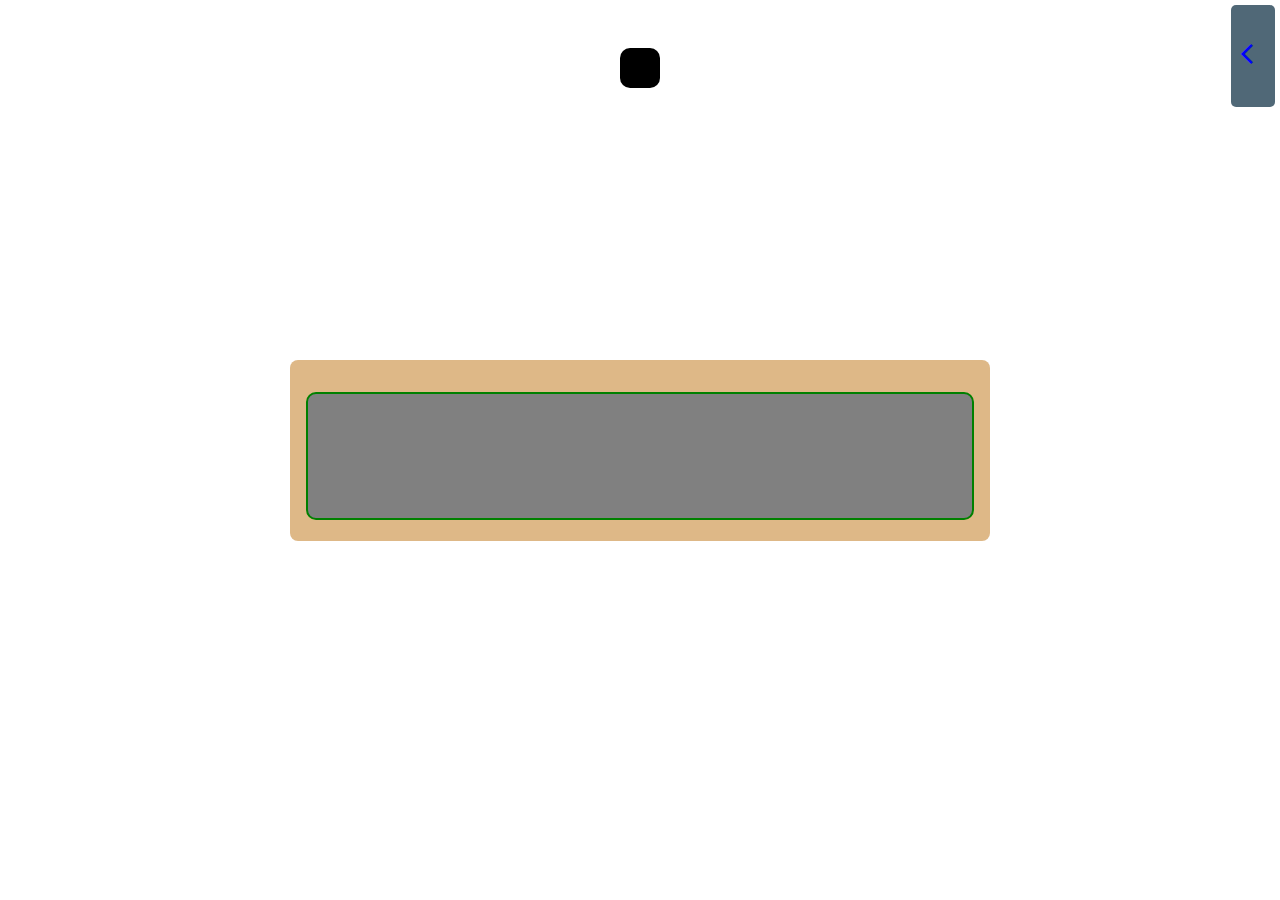
==== index.html @ 7cd8e027 "new test" ====
<!doctype html>
<html>
	<head>
		<meta charset ="UTF-8">
		<meta name="viewport" content="width=device-width, initial-scale=1.0">
		<title>Start</title>
    <link rel="stylesheet" href="https://fonts.googleapis.com/css2?family=Material+Symbols+Outlined:opsz,wght,FILL,GRAD@20..48,100..700,0..1,-50..200" />
		<link rel="Stylesheet" href="Style.css">
	</head>
	<body>
    <div class="nav-container">
      <div class="navbar">
        <h4><span class="material-symbols-outlined">arrow_back_ios</span></h4>
        <ul>
          <li><a href="#">other</a></li>
          <li><a href="#">Github</a></li>
          <li><a href="Resume.html">Know More</a></li>
        </ul>
      </div>
    </div>
    <div class="timer" id="timer">  
    </div>
    <div class="container">
      <div class="quote-display" id="quoteDisplay">
 
      </div>
      <textarea id="quoteInput" class="quote-input" autofocus></textarea>
    </div>
		<script src="main.js" type="text/javascript"></script>
	</body>
</html>
---- Style.css ----
*{
  box-sizing: border-box;
}
body{
  display: flex;
  justify-content: center;
  align-items: center;
  min-height:100vh;
  margin: 0;
}
body, .quote-input {
  font-size: 20px;
  font-family: 'Times New Roman', Times, serif;
}
.container{
  background-color: burlywood;
  padding: 1rem;
  border-radius: 0.5rem;
  width: 700px;
  max-width: 90%;
}
.nav-container{
  position: absolute;
  top: 0rem;
  right: 0rem;
  justify-content: center;
  align-items: center;
}
.nav-container h4{
  color: blue;
  text-align: center;
}
.navbar{
  background:#06283DB3;  
  border-radius: 5px;
  margin: 5px;
  padding: 10px;
}
.nav-container:hover .navbar ul{
  display: block;
}
.navbar ul{
  display: none;
  padding: 1px;
  list-style: none;
  text-decoration: none;
  border: 2px solid;
  margin: 5px;
  border-radius: 5px;
}
.navbar ul li{
  text-align: center;
  border-radius: 5px;
  border: 2px solid;
  padding: 3px;
  margin: 2px;
  width: 150px;
}
ul {
  color: black;
}
li{
  color: black;
  background: black;
}
a{
  text-transform: capitalize;
  color: white;
  text-decoration: none;
}

.timer{
  position: absolute;
  top: 3rem;
  font-size: 2rem;
  color: burlywood;
  background: black;
  padding: 20px;
  border-radius: 10px;
  font-weight: bold;
}
.quote-display{
  margin-bottom: 1rem;
  margin-left: calc(8px + 2px);
  margin-right: calc(8px + 2px);
}
.quote-input{
  background-color: gray;
  border: 2px solid black;
  border-radius: 10px;
  outline: none;
  width: 100%;
  height: 8rem;
  margin: auto;
  resize: none;
  padding: 8px;
}
.quote-input:focus{
  border-color: green;
}
.correct{
  color: green;
}
.incorrect{
  color: red;
  text-decoration: underline;
}
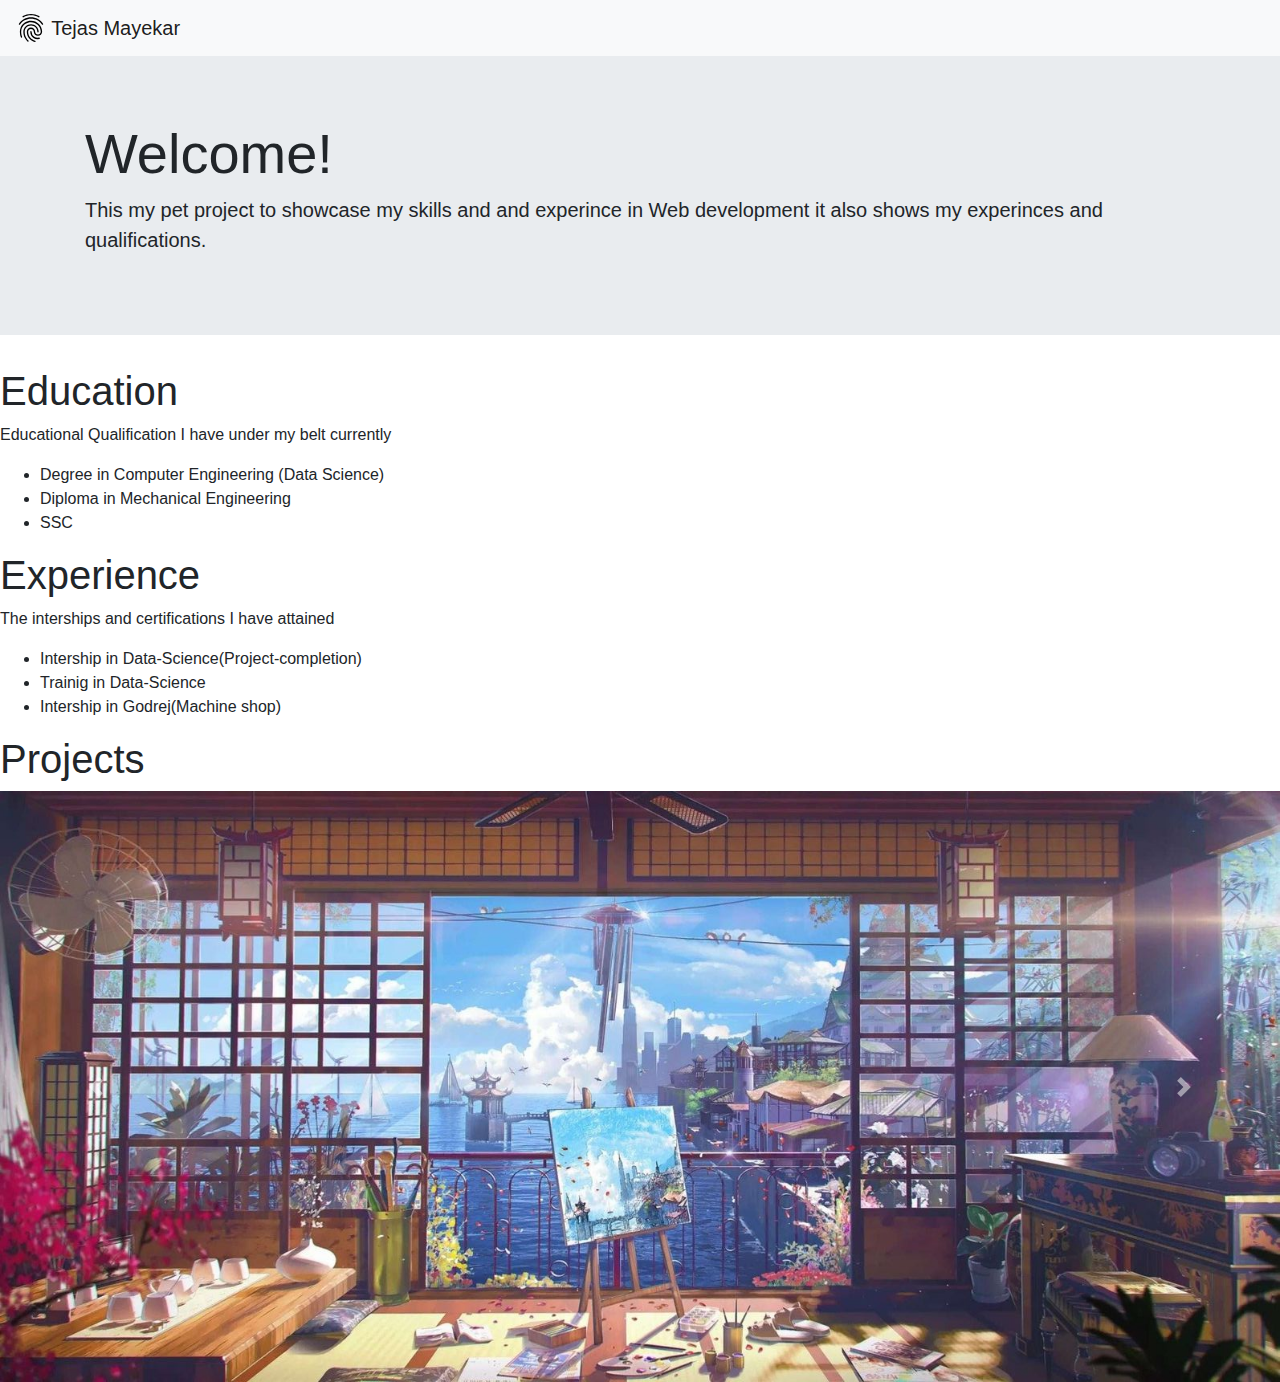
==== commit cff7cf97: "New looks`" ====
--- a/index.html
+++ b/index.html
@@ -6,26 +6,68 @@
 		<title>Start</title>
     <link rel="stylesheet" href="https://fonts.googleapis.com/css2?family=Material+Symbols+Outlined:opsz,wght,FILL,GRAD@20..48,100..700,0..1,-50..200" />
 		<link rel="Stylesheet" href="Style.css">
+    <link rel="stylesheet" href="https://cdn.jsdelivr.net/npm/bootstrap@4.0.0/dist/css/bootstrap.min.css" integrity="sha384-Gn5384xqQ1aoWXA+058RXPxPg6fy4IWvTNh0E263XmFcJlSAwiGgFAW/dAiS6JXm" crossorigin="anonymous">
 	</head>
 	<body>
-    <div class="nav-container">
-      <div class="navbar">
-        <h4><span class="material-symbols-outlined">arrow_back_ios</span></h4>
-        <ul>
-          <li><a href="#">other</a></li>
-          <li><a href="#">Github</a></li>
-          <li><a href="Resume.html">Know More</a></li>
-        </ul>
-      </div>
+  <!-- Image and text -->
+  <nav class="navbar navbar-light bg-light">
+    <a class="navbar-brand" href="Resume.html">
+      <img src="finger-print-outline.svg" width="30" height="30" class="d-inline-block align-top" alt="">
+    Tejas Mayekar
+    </a>
+  </nav>
+  <div class="jumbotron jumbotron-fluid">
+    <div class="container">
+      <h1 class="display-4">Welcome!</h1>
+      <p class="lead">This my pet project to showcase my skills and and experince in Web development it also shows my experinces and qualifications.</p>
     </div>
-    <div class="timer" id="timer">  
+  </div>
+  <div class="Edu">
+    <h1>Education</h1>
+    <p>Educational Qualification I have under my belt currently</p>
+    <ul>
+      <li>Degree in Computer Engineering (Data Science)</li>
+      <li>Diploma in Mechanical Engineering</li>
+      <li>SSC</li>
+    </ul>
+  </div>
+  <div class="Exp">
+    <h1>Experience</h1>
+    <p>The interships and certifications I have attained</p>
+    <ul>
+      <li>Intership in Data-Science(Project-completion)</li>
+      <li>Trainig in Data-Science</li>
+      <li>Intership in Godrej(Machine shop)</li>
+    </ul>
+  </div>
+  <div class="pics">
+    <h1>Projects</h1>
+    <div id="carouselExampleControls" class="carousel slide" data-ride="carousel">
+  <div class="carousel-inner">
+    <div class="carousel-item active">
+      <img class="d-block w-100" src="room.jpg" alt="First slide">
     </div>
-    <div class="container">
-      <div class="quote-display" id="quoteDisplay">
- 
-      </div>
-      <textarea id="quoteInput" class="quote-input" autofocus></textarea>
+    <div class="carousel-item">
+      <img class="d-block w-100" src="room.jpg" alt="Second slide">
     </div>
-		<script src="main.js" type="text/javascript"></script>
+    <div class="carousel-item">
+      <img class="d-block w-100" src="room.jpg" alt="Third slide">
+    </div>
+  </div>
+  <a class="carousel-control-prev" href="#carouselExampleControls" role="button" data-slide="prev">
+    <span class="carousel-control-prev-icon" aria-hidden="true"></span>
+    <span class="sr-only">Previous</span>
+  </a>
+  <a class="carousel-control-next" href="#carouselExampleControls" role="button" data-slide="next">
+    <span class="carousel-control-next-icon" aria-hidden="true"></span>
+    <span class="sr-only">Next</span>
+  </a>
+</div>
+  </div>
+
+	<script src="main.js" type="text/javascript"></script>
+  <script src="https://code.jquery.com/jquery-3.2.1.slim.min.js" integrity="sha384-KJ3o2DKtIkvYIK3UENzmM7KCkRr/rE9/Qpg6aAZGJwFDMVNA/GpGFF93hXpG5KkN" crossorigin="anonymous"></script>
+  <script src="https://cdn.jsdelivr.net/npm/popper.js@1.12.9/dist/umd/popper.min.js" integrity="sha384-ApNbgh9B+Y1QKtv3Rn7W3mgPxhU9K/ScQsAP7hUibX39j7fakFPskvXusvfa0b4Q" crossorigin="anonymous"></script>
+  <script src="https://cdn.jsdelivr.net/npm/bootstrap@4.0.0/dist/js/bootstrap.min.js" integrity="sha384-JZR6Spejh4U02d8jOt6vLEHfe/JQGiRRSQQxSfFWpi1MquVdAyjUar5+76PVCmYl" crossorigin="anonymous"></script>
 	</body>
 </html>
--- a/Style.css
+++ b/Style.css
@@ -1,107 +1,6 @@
-*{
-  box-sizing: border-box;
+.pics{
+  width:100%;
 }
-body{
-  display: flex;
-  justify-content: center;
-  align-items: center;
-  min-height:100vh;
-  margin: 0;
+.Edu{
+  height: 20%;
 }
-body, .quote-input {
-  font-size: 20px;
-  font-family: 'Times New Roman', Times, serif;
-}
-.container{
-  background-color: burlywood;
-  padding: 1rem;
-  border-radius: 0.5rem;
-  width: 700px;
-  max-width: 90%;
-}
-.nav-container{
-  position: absolute;
-  top: 0rem;
-  right: 0rem;
-  justify-content: center;
-  align-items: center;
-}
-.nav-container h4{
-  color: blue;
-  text-align: center;
-}
-.navbar{
-  background:#06283DB3;  
-  border-radius: 5px;
-  margin: 5px;
-  padding: 10px;
-}
-.nav-container:hover .navbar ul{
-  display: block;
-}
-.navbar ul{
-  display: none;
-  padding: 1px;
-  list-style: none;
-  text-decoration: none;
-  border: 2px solid;
-  margin: 5px;
-  border-radius: 5px;
-}
-.navbar ul li{
-  text-align: center;
-  border-radius: 5px;
-  border: 2px solid;
-  padding: 3px;
-  margin: 2px;
-  width: 150px;
-}
-ul {
-  color: black;
-}
-li{
-  color: black;
-  background: black;
-}
-a{
-  text-transform: capitalize;
-  color: white;
-  text-decoration: none;
-}
-
-.timer{
-  position: absolute;
-  top: 3rem;
-  font-size: 2rem;
-  color: burlywood;
-  background: black;
-  padding: 20px;
-  border-radius: 10px;
-  font-weight: bold;
-}
-.quote-display{
-  margin-bottom: 1rem;
-  margin-left: calc(8px + 2px);
-  margin-right: calc(8px + 2px);
-}
-.quote-input{
-  background-color: gray;
-  border: 2px solid black;
-  border-radius: 10px;
-  outline: none;
-  width: 100%;
-  height: 8rem;
-  margin: auto;
-  resize: none;
-  padding: 8px;
-}
-.quote-input:focus{
-  border-color: green;
-}
-.correct{
-  color: green;
-}
-.incorrect{
-  color: red;
-  text-decoration: underline;
-}
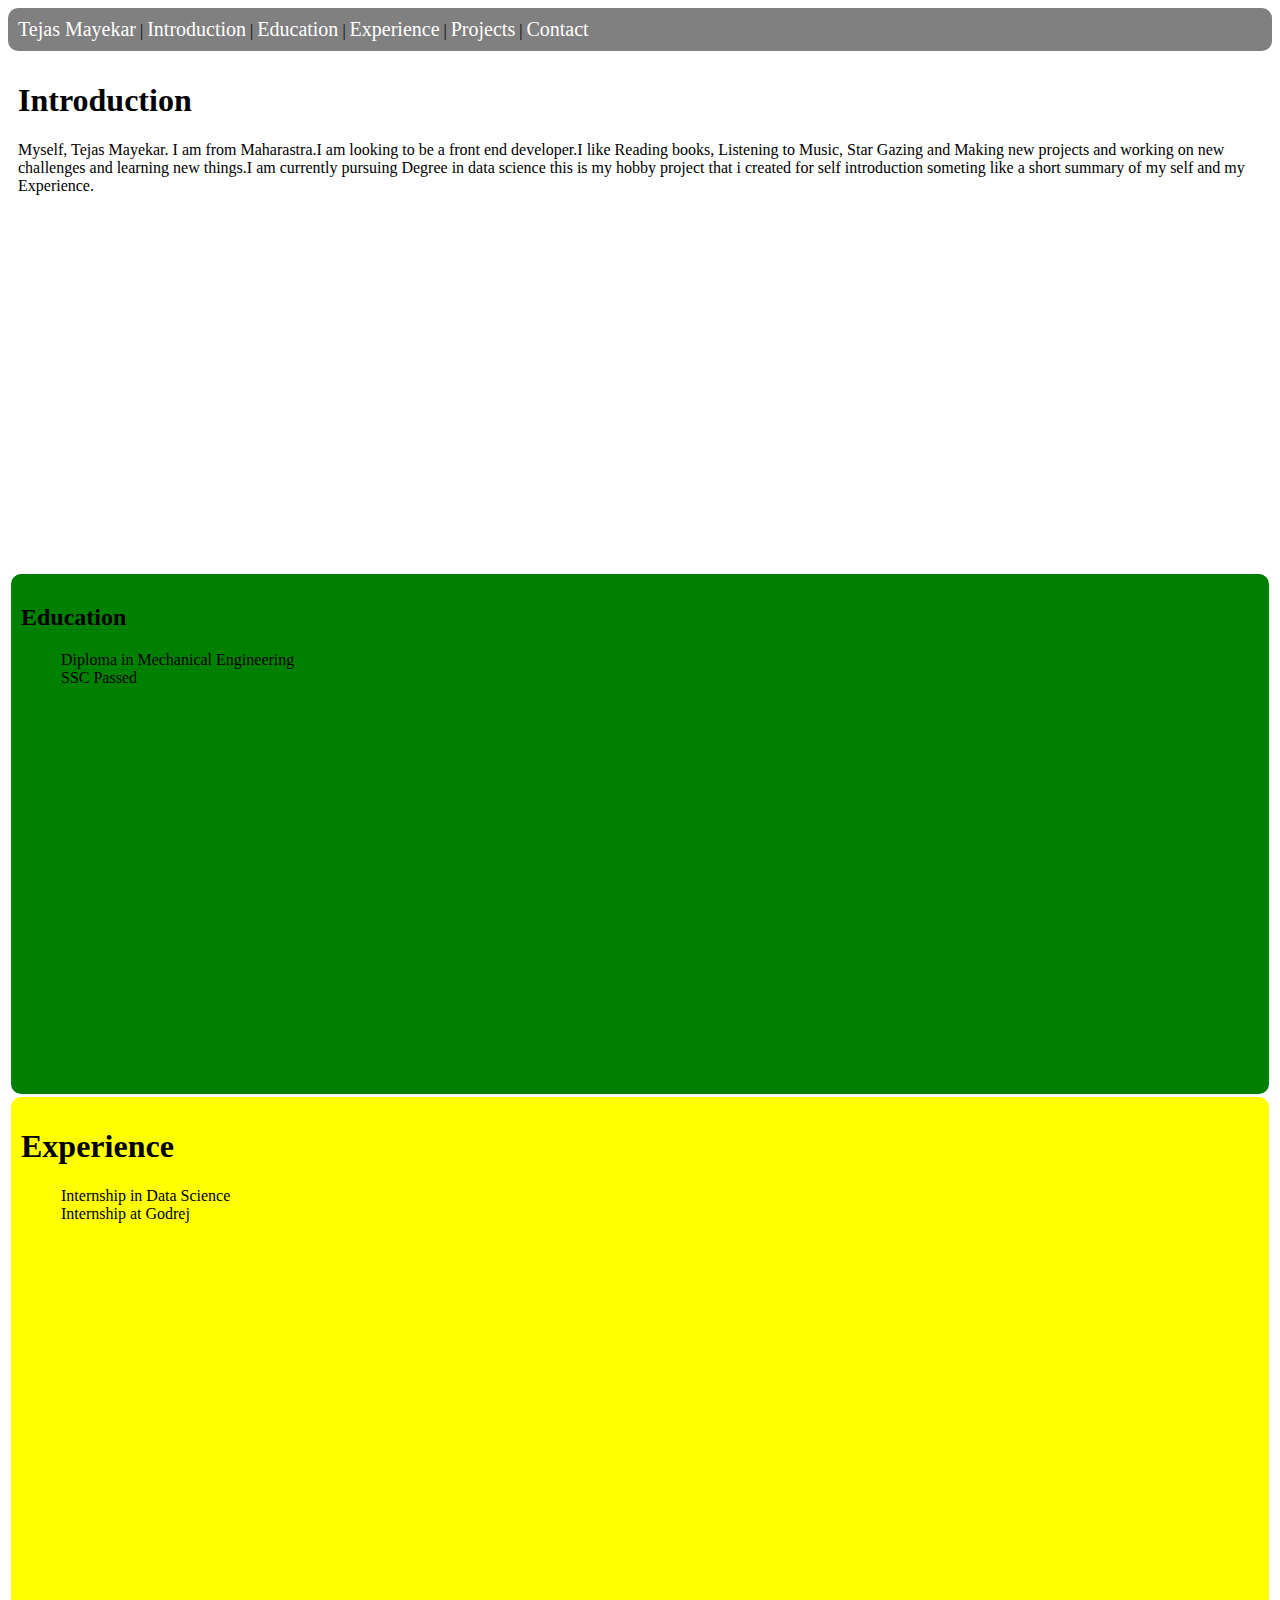
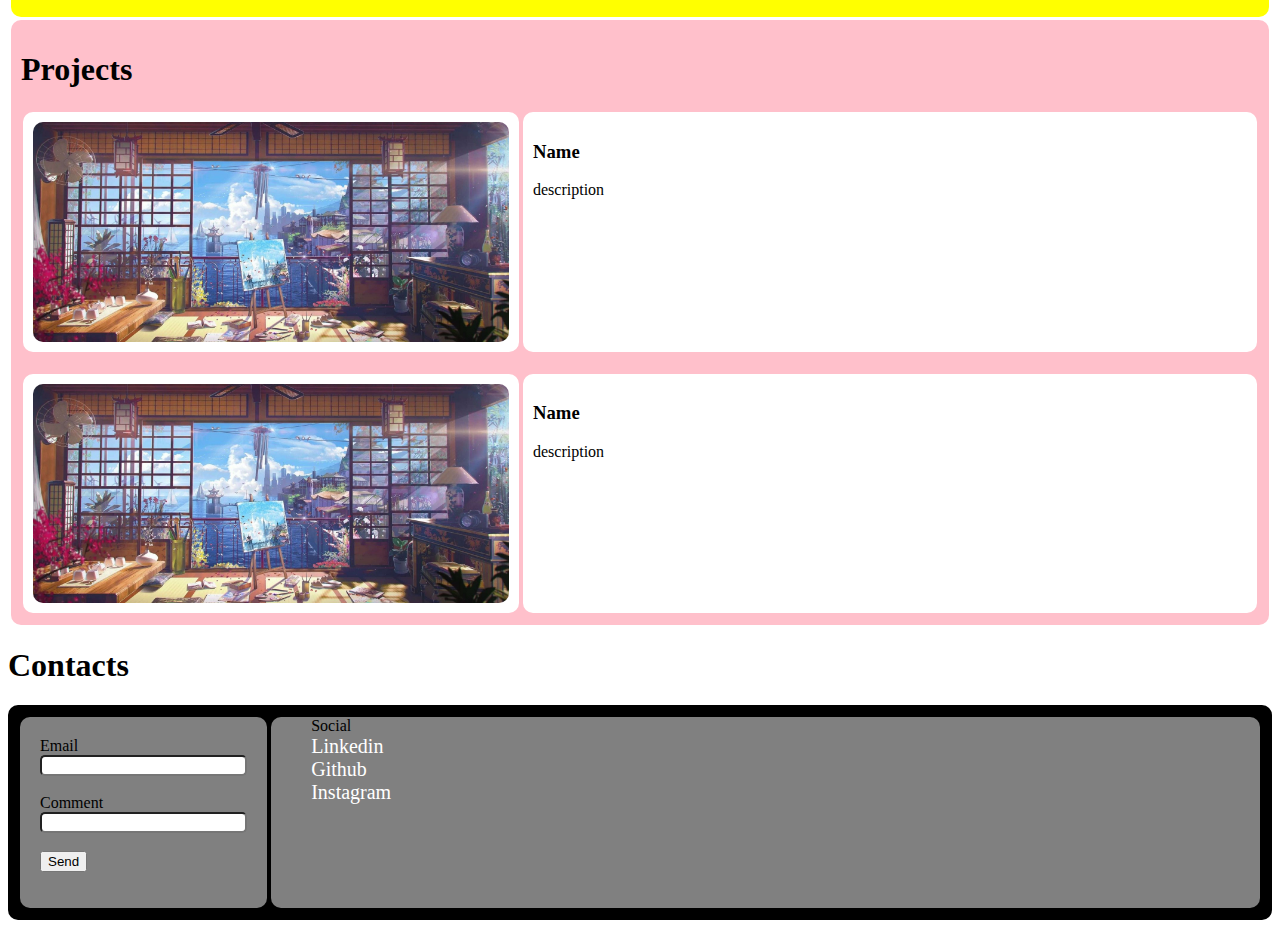
==== commit 9400bf58: "New elements and some adjustments" ====
--- a/index.html
+++ b/index.html
@@ -1,73 +1,86 @@
-<!doctype html>
-<html>
-	<head>
-		<meta charset ="UTF-8">
-		<meta name="viewport" content="width=device-width, initial-scale=1.0">
-		<title>Start</title>
-    <link rel="stylesheet" href="https://fonts.googleapis.com/css2?family=Material+Symbols+Outlined:opsz,wght,FILL,GRAD@20..48,100..700,0..1,-50..200" />
-		<link rel="Stylesheet" href="Style.css">
-    <link rel="stylesheet" href="https://cdn.jsdelivr.net/npm/bootstrap@4.0.0/dist/css/bootstrap.min.css" integrity="sha384-Gn5384xqQ1aoWXA+058RXPxPg6fy4IWvTNh0E263XmFcJlSAwiGgFAW/dAiS6JXm" crossorigin="anonymous">
-	</head>
-	<body>
-  <!-- Image and text -->
-  <nav class="navbar navbar-light bg-light">
-    <a class="navbar-brand" href="Resume.html">
-      <img src="finger-print-outline.svg" width="30" height="30" class="d-inline-block align-top" alt="">
-    Tejas Mayekar
-    </a>
-  </nav>
-  <div class="jumbotron jumbotron-fluid">
-    <div class="container">
-      <h1 class="display-4">Welcome!</h1>
-      <p class="lead">This my pet project to showcase my skills and and experince in Web development it also shows my experinces and qualifications.</p>
-    </div>
-  </div>
-  <div class="Edu">
-    <h1>Education</h1>
-    <p>Educational Qualification I have under my belt currently</p>
-    <ul>
-      <li>Degree in Computer Engineering (Data Science)</li>
-      <li>Diploma in Mechanical Engineering</li>
-      <li>SSC</li>
-    </ul>
-  </div>
-  <div class="Exp">
-    <h1>Experience</h1>
-    <p>The interships and certifications I have attained</p>
-    <ul>
-      <li>Intership in Data-Science(Project-completion)</li>
-      <li>Trainig in Data-Science</li>
-      <li>Intership in Godrej(Machine shop)</li>
-    </ul>
-  </div>
-  <div class="pics">
-    <h1>Projects</h1>
-    <div id="carouselExampleControls" class="carousel slide" data-ride="carousel">
-  <div class="carousel-inner">
-    <div class="carousel-item active">
-      <img class="d-block w-100" src="room.jpg" alt="First slide">
-    </div>
-    <div class="carousel-item">
-      <img class="d-block w-100" src="room.jpg" alt="Second slide">
-    </div>
-    <div class="carousel-item">
-      <img class="d-block w-100" src="room.jpg" alt="Third slide">
-    </div>
-  </div>
-  <a class="carousel-control-prev" href="#carouselExampleControls" role="button" data-slide="prev">
-    <span class="carousel-control-prev-icon" aria-hidden="true"></span>
-    <span class="sr-only">Previous</span>
-  </a>
-  <a class="carousel-control-next" href="#carouselExampleControls" role="button" data-slide="next">
-    <span class="carousel-control-next-icon" aria-hidden="true"></span>
-    <span class="sr-only">Next</span>
-  </a>
-</div>
-  </div>
-
-	<script src="main.js" type="text/javascript"></script>
-  <script src="https://code.jquery.com/jquery-3.2.1.slim.min.js" integrity="sha384-KJ3o2DKtIkvYIK3UENzmM7KCkRr/rE9/Qpg6aAZGJwFDMVNA/GpGFF93hXpG5KkN" crossorigin="anonymous"></script>
-  <script src="https://cdn.jsdelivr.net/npm/popper.js@1.12.9/dist/umd/popper.min.js" integrity="sha384-ApNbgh9B+Y1QKtv3Rn7W3mgPxhU9K/ScQsAP7hUibX39j7fakFPskvXusvfa0b4Q" crossorigin="anonymous"></script>
-  <script src="https://cdn.jsdelivr.net/npm/bootstrap@4.0.0/dist/js/bootstrap.min.js" integrity="sha384-JZR6Spejh4U02d8jOt6vLEHfe/JQGiRRSQQxSfFWpi1MquVdAyjUar5+76PVCmYl" crossorigin="anonymous"></script>
-	</body>
-</html>
+<html>
+<title>Start</title>
+<head>
+  <link rel="stylesheet" type="text/css" href="Style.css" />
+</head>
+<body>
+  <nav>
+    <a href="Extras/Resume/Resume.html">Tejas Mayekar</a> |
+    <a href="#introduction">Introduction</a> |
+    <a href="#education">Education</a> |
+    <a href="#experience">Experience</a> |
+    <a href="#project">Projects</a> |
+    <a href="#contact">Contact</a>
+  </nav>
+  <div class="Intro" id="introduction">
+    <section>
+      <h1>Introduction</h1>
+      <p>Myself, Tejas Mayekar. I am from Maharastra.I am looking to be a front end developer.I like Reading books, Listening to Music, Star Gazing and Making new projects and working on new challenges and learning new things.I am currently pursuing Degree in data science this is my hobby project that i created for self introduction someting like a short summary of my self and my Experience.</p>
+    </section>
+  </div>
+  <div class="Edu" id="education">
+  <section>
+    <h2>Education</h2>
+    <ul>
+      <li>Diploma in Mechanical Engineering</li>
+      <li>SSC Passed</li>
+    </ul>
+  </section>
+  </div>
+  <div class="Exp" id="experience">
+  <section>
+    <h1>Experience</h1>
+    <ul>
+      <li>Internship in Data Science</li>
+      <li>Internship at Godrej</li>
+    </ul>
+  </section>
+  </div>
+  <div class="Pro" id="project">
+  <section>
+    <h1>Projects</h1>
+    <div class="project">
+      <div class="project_left">
+        <img src="room.jpg" alt="noimg">
+      </div>
+      <div class="project_right">
+        <h3>Name</h3>
+        <p>description</p>
+      </div>
+    </div><br>
+    <div class="project">
+      <div class="project_left">
+        <img src="room.jpg" alt="noimg">
+      </div>
+      <div class="project_right">
+        <h3>Name</h3>
+        <p>description</p>
+      </div>
+    </div>
+  </section>
+  </div>
+</body>
+<footer id="contact">
+  <h1>Contacts</h1>
+  <div class="foot">
+    <div class="foot_left">
+      <div class="foot_left_content">
+      <form>
+        <label for="">Email</label><br>
+        <input type="text" name="" value=""><br><br>
+        <label for="">Comment</label><br>
+        <input type="text"><br><br>
+        <button type="submit">Send</button>
+      </form>
+      </div>
+    </div>
+    <div class="foot_right">
+      <ul>Social
+        <li><a href="#">Linkedin</a></li>
+        <li><a href="#">Github</a></li>
+        <li><a href="#">Instagram</a></li>
+      </ul>
+    </div>
+  </div>
+</footer>
+</html>
--- a/Style.css
+++ b/Style.css
@@ -1,6 +1,89 @@
-.pics{
-  width:100%;
+nav{
+  display:block;
+  background:grey;
+  padding:10px;
+  border-radius:10px;
+}
+a{
+  text-decoration:none;
+  color:white;
+  font-size:20px;
+}
+li{
+  list-style-type: none;
+}
+ul{
+  position: relative;
+  margin: auto;
+}
+.foot{
+  background:black;
+  padding:10px;
+  display:flex;
+  flex-direction:rows;
+  border-radius:10px;
+}
+.foot_left{
+  background:grey;
+  width:20%;
+  border-radius:10px;
+  margin:2px;
+}
+.foot_right{
+  background:grey;
+  width:80%;
+  border-radius:10px;
+  margin:2px;
+}
+.foot_left_content{
+  padding:20px;
+  position:relative;
+  margin:auto;
+}
+section{
+  padding:10px;
+  min-height: 500px;
 }
 .Edu{
-  height: 20%;
+  background:green;
+  margin:3px;
+  border-radius:10px;
 }
+.Exp{
+  background:yellow;
+  margin:3px;
+  border-radius:10px;
+}
+.Pro{
+  background:pink;
+  margin:3px;
+  border-radius:10px;
+}
+input{
+  width:100%;
+  border-radius:5px;
+}
+.project{
+  display:flex;
+  flex-direction:rows;
+}
+.project_left{
+  background:white;
+  width:40%;
+  padding: 10px;
+  object-fit:cover;
+  margin: 2px;
+  border-radius:10px;
+}
+.project_right{
+  background:white;
+  width:60%;
+  padding:10px;
+  margin: 2px;
+  border-radius:10px;
+}
+img{
+  width: 100%;
+  border-radius:10px;
+}
+
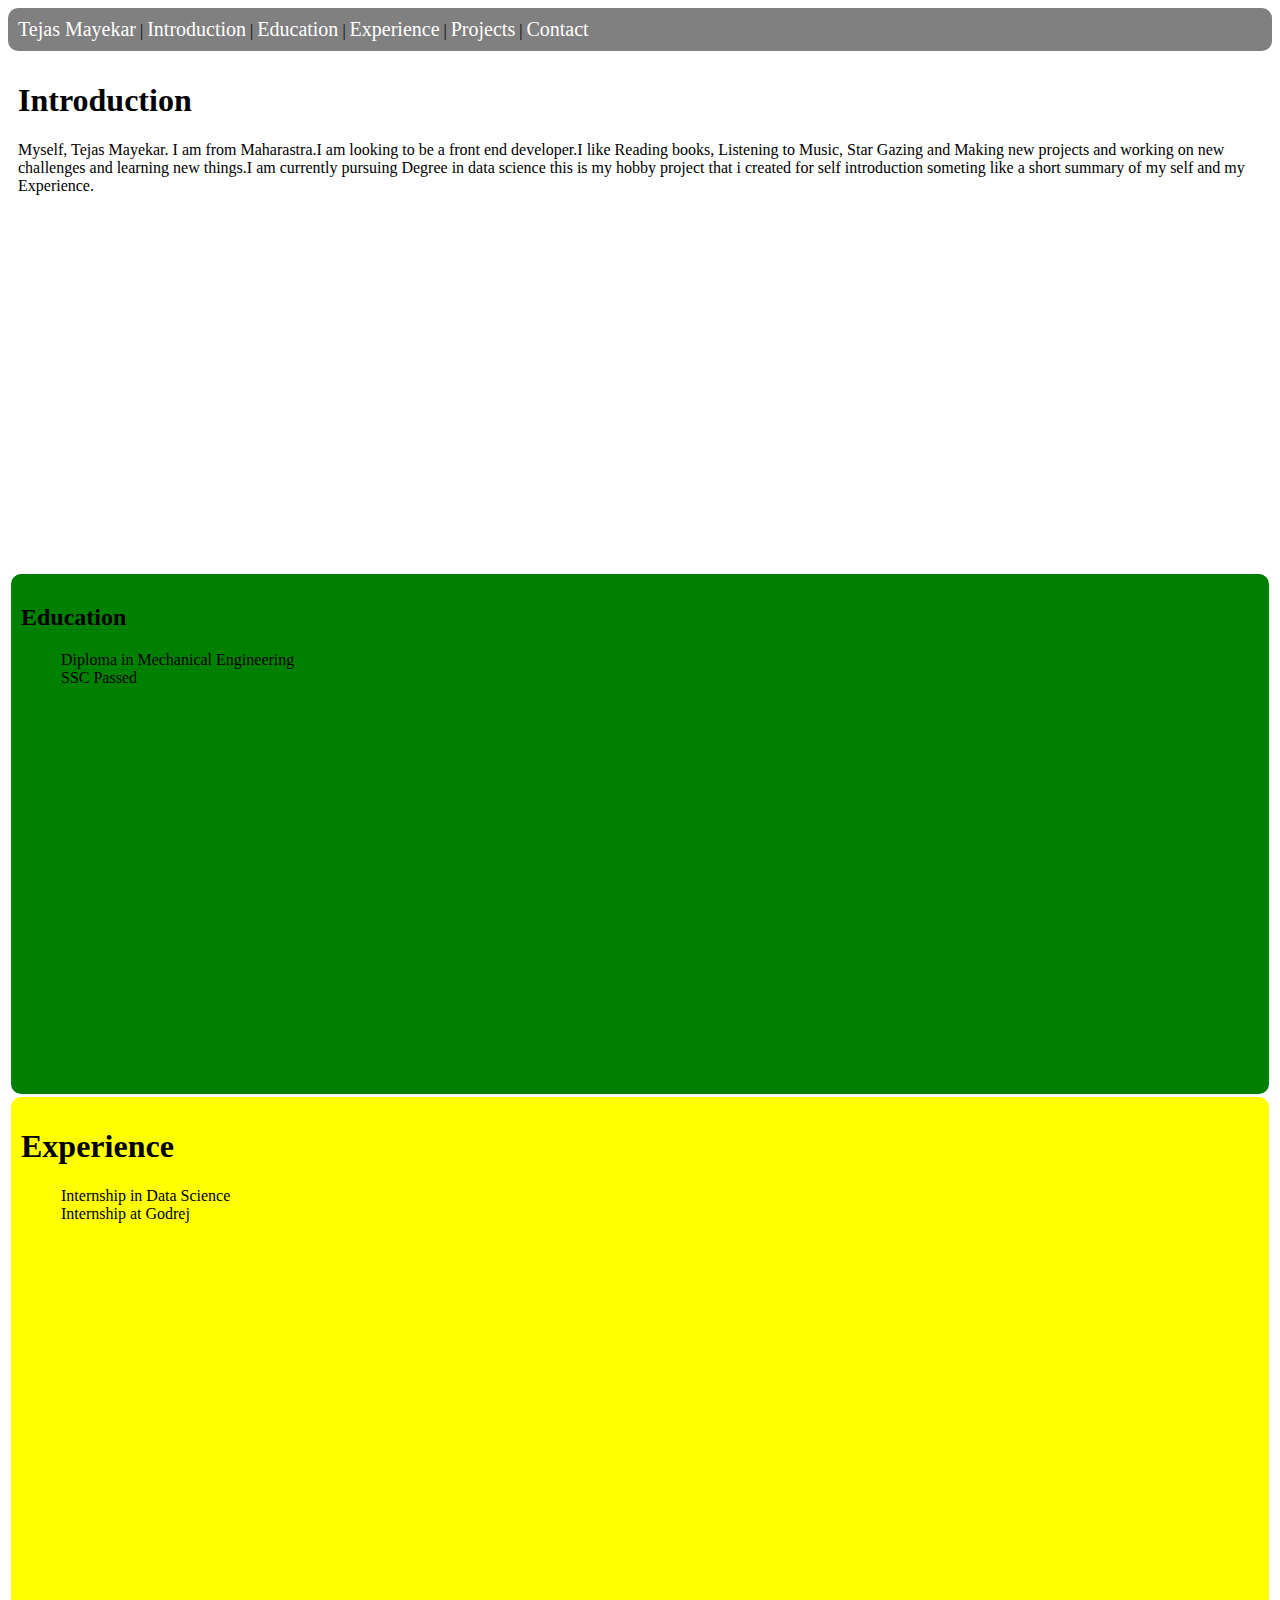
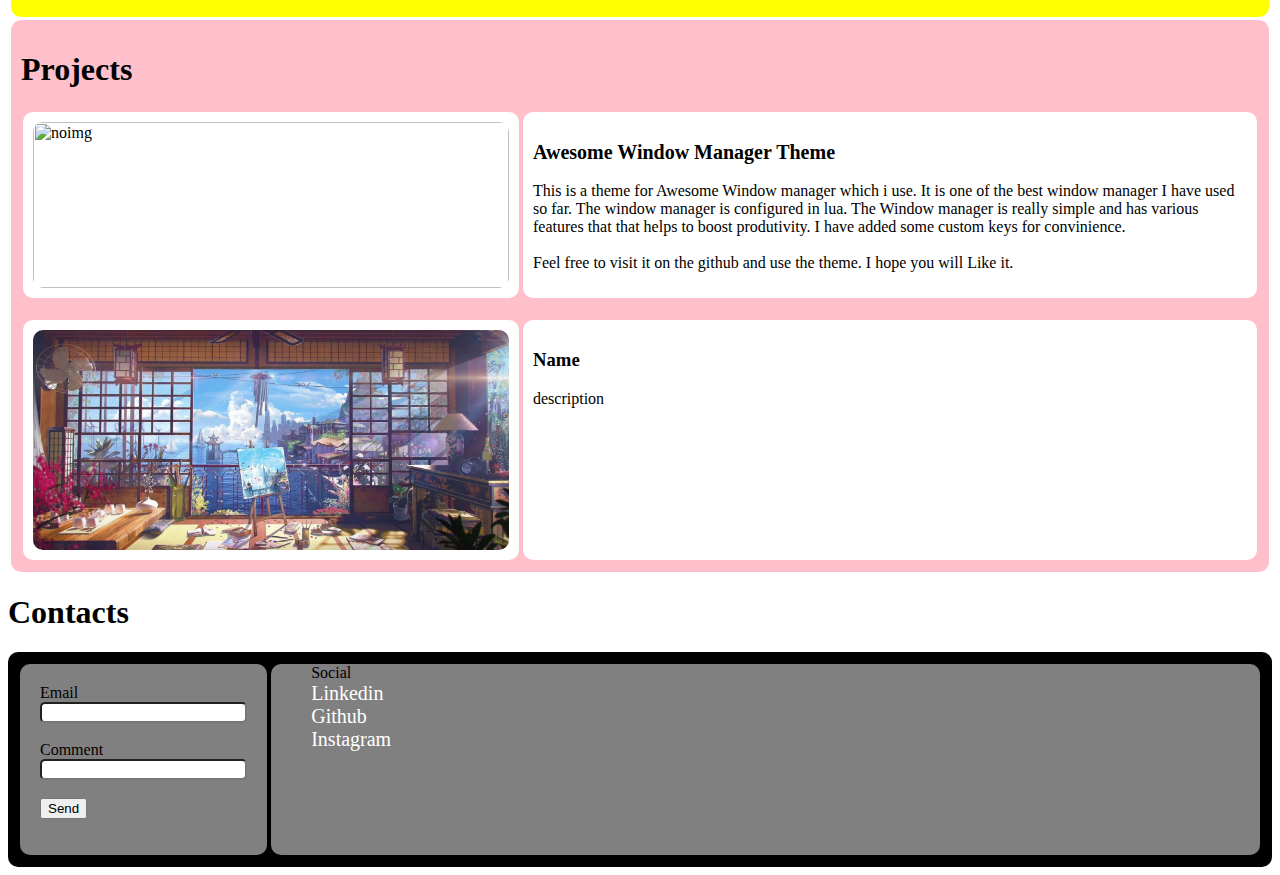
==== commit 78ed3f73: "Project description." ====
--- a/index.html
+++ b/index.html
@@ -41,11 +41,11 @@
     <h1>Projects</h1>
     <div class="project">
       <div class="project_left">
-        <img src="room.jpg" alt="noimg">
+        <img src="https://user-images.githubusercontent.com/35838069/176925146-2a95c6fa-67f5-49d7-bc6b-077d428b268f.png" alt="noimg">
       </div>
       <div class="project_right">
-        <h3>Name</h3>
-        <p>description</p>
+        <h3><a href="https://github.com/MechanicalNoob05/AwesomeWM-dark-theme">Awesome Window Manager Theme</a></h3>
+        <p>This is a theme for Awesome Window manager which i use. It is one of the best window manager I have used so far. The window manager is configured in lua. The Window manager is really simple and has various features that that helps to boost produtivity. I have added some custom keys for convinience.<br><br>Feel free to visit it on the github and use the theme. I hope you will Like it.</p>
       </div>
     </div><br>
     <div class="project">
--- a/Style.css
+++ b/Style.css
@@ -82,6 +82,9 @@
   margin: 2px;
   border-radius:10px;
 }
+.project_right a{
+  color: black;
+}
 img{
   width: 100%;
   border-radius:10px;
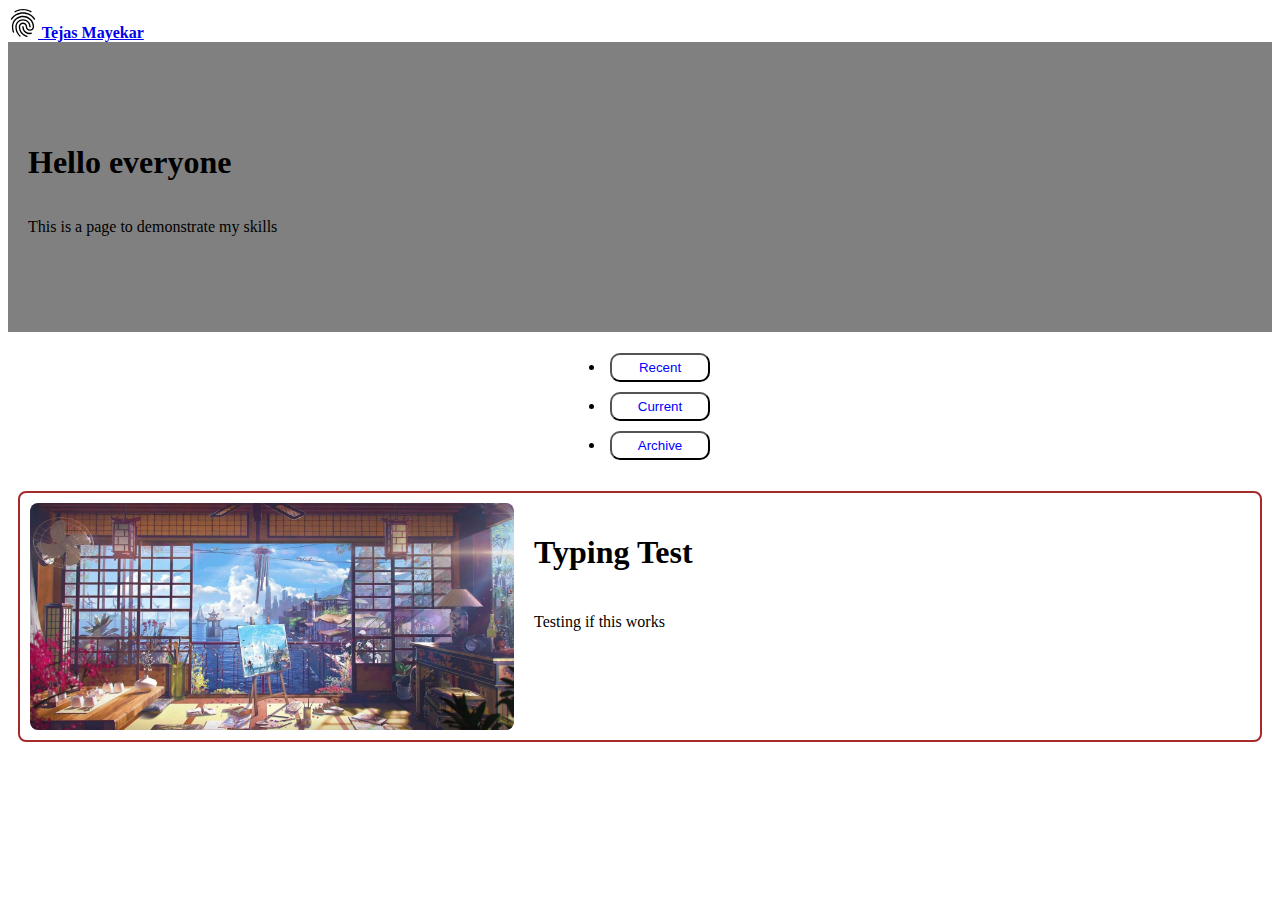
==== commit bb8936d5: "Finally it is starting to work as i want" ====
--- a/index.html
+++ b/index.html
@@ -1,86 +1,47 @@
-<html>
-<title>Start</title>
-<head>
-  <link rel="stylesheet" type="text/css" href="Style.css" />
-</head>
-<body>
-  <nav>
-    <a href="Extras/Resume/Resume.html">Tejas Mayekar</a> |
-    <a href="#introduction">Introduction</a> |
-    <a href="#education">Education</a> |
-    <a href="#experience">Experience</a> |
-    <a href="#project">Projects</a> |
-    <a href="#contact">Contact</a>
-  </nav>
-  <div class="Intro" id="introduction">
-    <section>
-      <h1>Introduction</h1>
-      <p>Myself, Tejas Mayekar. I am from Maharastra.I am looking to be a front end developer.I like Reading books, Listening to Music, Star Gazing and Making new projects and working on new challenges and learning new things.I am currently pursuing Degree in data science this is my hobby project that i created for self introduction someting like a short summary of my self and my Experience.</p>
-    </section>
-  </div>
-  <div class="Edu" id="education">
-  <section>
-    <h2>Education</h2>
-    <ul>
-      <li>Diploma in Mechanical Engineering</li>
-      <li>SSC Passed</li>
-    </ul>
-  </section>
-  </div>
-  <div class="Exp" id="experience">
-  <section>
-    <h1>Experience</h1>
-    <ul>
-      <li>Internship in Data Science</li>
-      <li>Internship at Godrej</li>
-    </ul>
-  </section>
-  </div>
-  <div class="Pro" id="project">
-  <section>
-    <h1>Projects</h1>
-    <div class="project">
-      <div class="project_left">
-        <img src="https://user-images.githubusercontent.com/35838069/176925146-2a95c6fa-67f5-49d7-bc6b-077d428b268f.png" alt="noimg">
+<!doctype html>
+<html lang="en">
+  <head>
+    <!-- Required meta tags -->
+    <meta charset="utf-8">
+    <meta name="viewport" content="width=device-width, initial-scale=1">
+
+    <!-- Bootstrap CSS -->
+    <link href="https://cdn.jsdelivr.net/npm/bootstrap@5.0.2/dist/css/bootstrap.min.css" rel="stylesheet" integrity="sha384-EVSTQN3/azprG1Anm3QDgpJLIm9Nao0Yz1ztcQTwFspd3yD65VohhpuuCOmLASjC" crossorigin="anonymous">
+    <link rel="stylesheet" type="text/css" href="Style.css" />
+
+    <title>Intro</title>
+  </head>
+  <body onload="load()">
+    <nav class="navbar navbar-dark bg-dark">
+      <div class="container-fluid">
+        <a class="navbar-brand" href="Extras/Resume/Resume.html"><img src="finger-print-outline.svg" alt="" width="30" height="30" class="d-inline-block align-text-top"><b> Tejas Mayekar</b></a>
       </div>
-      <div class="project_right">
-        <h3><a href="https://github.com/MechanicalNoob05/AwesomeWM-dark-theme">Awesome Window Manager Theme</a></h3>
-        <p>This is a theme for Awesome Window manager which i use. It is one of the best window manager I have used so far. The window manager is configured in lua. The Window manager is really simple and has various features that that helps to boost produtivity. I have added some custom keys for convinience.<br><br>Feel free to visit it on the github and use the theme. I hope you will Like it.</p>
+    </nav>
+    <div class="jumbo">
+      <div>
+        <h1>Hello everyone</h1>
       </div>
-    </div><br>
-    <div class="project">
-      <div class="project_left">
-        <img src="room.jpg" alt="noimg">
+      <p>This is a page to demonstrate my skills</p>
+    </div>
+    <div class="pro-container">
+      <div class="page">
+      <nav aria-label="...">
+        <ul class="pagination pagination-lg">
+          <li class="page-item"><button onclick="recent()" type="button">Recent</button></li>
+          <li class="page-item"><button onclick="current()" type="button">Current</button></li>
+          <li class="page-item"><button onclick="archive()" type="button">Archive</button></li>
+        </ul>
+      </nav>
       </div>
-      <div class="project_right">
-        <h3>Name</h3>
-        <p>description</p>
+      <div class="box">
+       <div class="view" id="view">
+          
+       </div> 
       </div>
+
     </div>
-  </section>
-  </div>
-</body>
-<footer id="contact">
-  <h1>Contacts</h1>
-  <div class="foot">
-    <div class="foot_left">
-      <div class="foot_left_content">
-      <form>
-        <label for="">Email</label><br>
-        <input type="text" name="" value=""><br><br>
-        <label for="">Comment</label><br>
-        <input type="text"><br><br>
-        <button type="submit">Send</button>
-      </form>
-      </div>
-    </div>
-    <div class="foot_right">
-      <ul>Social
-        <li><a href="#">Linkedin</a></li>
-        <li><a href="#">Github</a></li>
-        <li><a href="#">Instagram</a></li>
-      </ul>
-    </div>
-  </div>
-</footer>
+    <script src="https://cdn.jsdelivr.net/npm/bootstrap@5.0.2/dist/js/bootstrap.bundle.min.js" integrity="sha384-MrcW6ZMFYlzcLA8Nl+NtUVF0sA7MsXsP1UyJoMp4YLEuNSfAP+JcXn/tWtIaxVXM" crossorigin="anonymous"></script>
+    <script src="main.js"></script>
+  </body>
 </html>
+
--- a/Style.css
+++ b/Style.css
@@ -1,92 +1,67 @@
-nav{
-  display:block;
+.jumbo{
+  display: flex;
+  justify-content: center;
+  min-height: 250px;
+  flex-direction:column;
+  position: relative;
+  margin: auto;
   background:grey;
-  padding:10px;
-  border-radius:10px;
+  padding: 20px;
 }
-a{
-  text-decoration:none;
-  color:white;
-  font-size:20px;
+.pro-container{
+  display:flex;
+  justify-content:center;
+  flex-direction:column;
 }
-li{
-  list-style-type: none;
-}
-ul{
+.page{
   position: relative;
   margin: auto;
 }
-.foot{
-  background:black;
+.box{
+  min-height:400px;
+}
+.view{
+  margin: 10px;
+  padding: 5px;
+  border: 2px solid brown;
+  border-radius:8px;
+}
+.page-item button{
+  background:white;
+  color: blue;
+  width:100px;
+  border-radius:10px;
+  padding: 5px;
+  margin: 5px;
+}
+.page-item button:hover{
+  background:yellow;
+  color: green;
+}
+.view{
+  display: flex;
+  flex-direction:row;
+}
+.left{
+  width:40%;
+  padding: 5px;
+}
+.right{
+  width:60%;
+  padding: 5px;
+}
+.left img{
+  border-radius:8px;
+  height: 100%;
+  width: 100%;
+}
+.title{
   padding:10px;
-  display:flex;
-  flex-direction:rows;
-  border-radius:10px;
+  border-radius:8px;
 }
-.foot_left{
+.title:hover{
   background:grey;
-  width:20%;
-  border-radius:10px;
-  margin:2px;
 }
-.foot_right{
-  background:grey;
-  width:80%;
-  border-radius:10px;
-  margin:2px;
+.para{
+  padding:10px;
 }
-.foot_left_content{
-  padding:20px;
-  position:relative;
-  margin:auto;
-}
-section{
-  padding:10px;
-  min-height: 500px;
-}
-.Edu{
-  background:green;
-  margin:3px;
-  border-radius:10px;
-}
-.Exp{
-  background:yellow;
-  margin:3px;
-  border-radius:10px;
-}
-.Pro{
-  background:pink;
-  margin:3px;
-  border-radius:10px;
-}
-input{
-  width:100%;
-  border-radius:5px;
-}
-.project{
-  display:flex;
-  flex-direction:rows;
-}
-.project_left{
-  background:white;
-  width:40%;
-  padding: 10px;
-  object-fit:cover;
-  margin: 2px;
-  border-radius:10px;
-}
-.project_right{
-  background:white;
-  width:60%;
-  padding:10px;
-  margin: 2px;
-  border-radius:10px;
-}
-.project_right a{
-  color: black;
-}
-img{
-  width: 100%;
-  border-radius:10px;
-}
-
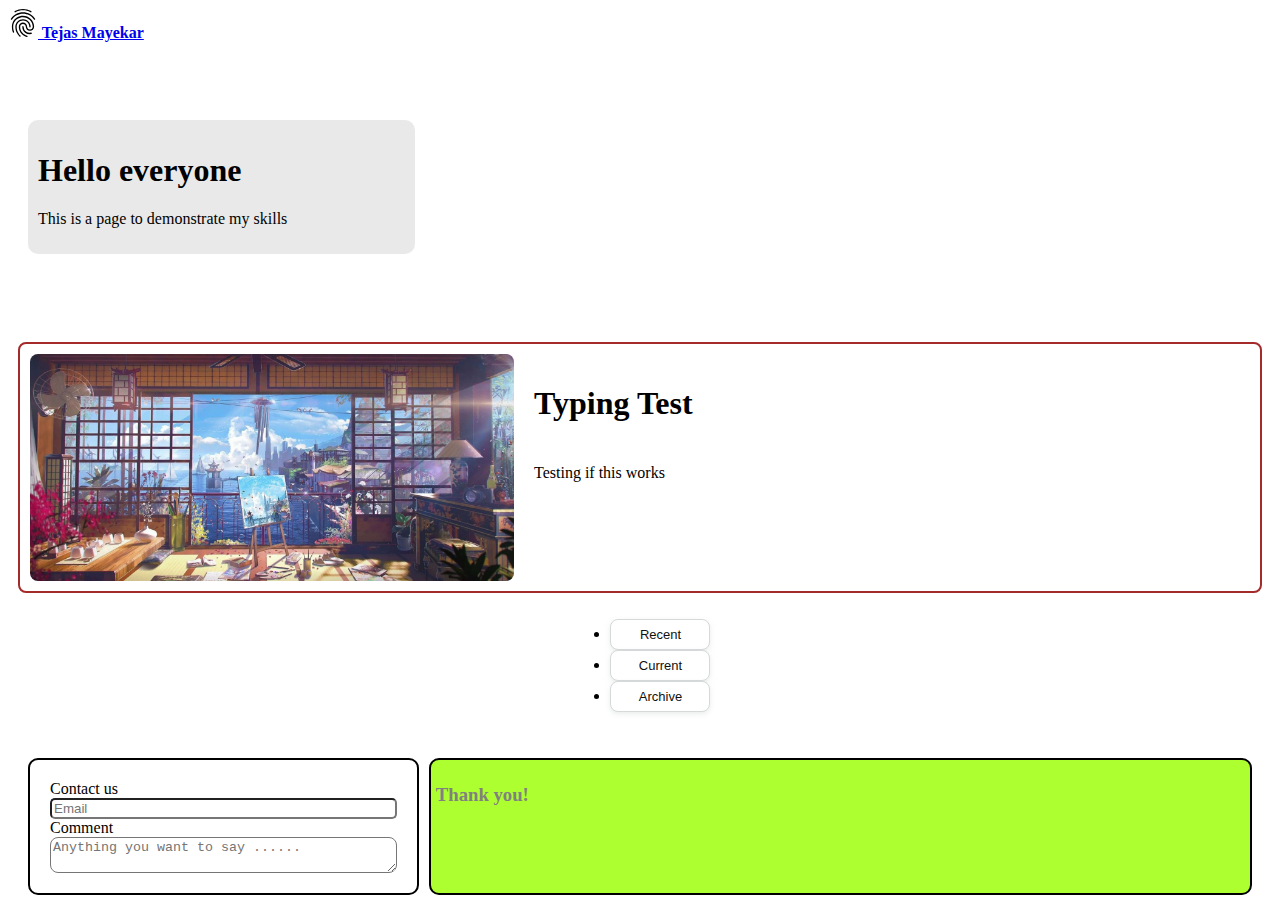
==== commit f3f94cb4: "new updates" ====
--- a/index.html
+++ b/index.html
@@ -18,13 +18,17 @@
       </div>
     </nav>
     <div class="jumbo">
-      <div>
+      <div class="text">
         <h1>Hello everyone</h1>
+        <p>This is a page to demonstrate my skills</p>
       </div>
-      <p>This is a page to demonstrate my skills</p>
     </div>
     <div class="pro-container">
-      <div class="page">
+     <div class="box">
+       <div class="view" id="view">
+          
+       </div> 
+       <div class="page">
       <nav aria-label="...">
         <ul class="pagination pagination-lg">
           <li class="page-item"><button onclick="recent()" type="button">Recent</button></li>
@@ -33,13 +37,20 @@
         </ul>
       </nav>
       </div>
-      <div class="box">
-       <div class="view" id="view">
-          
-       </div> 
       </div>
 
     </div>
+    <section>
+      <form id="reply">
+        <label>Contact us</label>
+        <input type="text" placeholder="Email" />
+        <label>Comment</label>
+        <textarea id="comment" placeholder="Anything you want to say ......"></textarea>
+      </form>
+      <div class="another">
+        <h3 style="color:grey;">Thank you!</h3>
+      </div>
+    </section>
     <script src="https://cdn.jsdelivr.net/npm/bootstrap@5.0.2/dist/js/bootstrap.bundle.min.js" integrity="sha384-MrcW6ZMFYlzcLA8Nl+NtUVF0sA7MsXsP1UyJoMp4YLEuNSfAP+JcXn/tWtIaxVXM" crossorigin="anonymous"></script>
     <script src="main.js"></script>
   </body>
--- a/Style.css
+++ b/Style.css
@@ -5,17 +5,29 @@
   flex-direction:column;
   position: relative;
   margin: auto;
-  background:grey;
+  background-image:url(https://c.tenor.com/Bwyqs5TAm3sAAAAC/greetings.gif);
   padding: 20px;
+  background-repeat: no-repeat;
+  background-size: 100% 100%;
 }
+.text{
+  background: rgba(225,225,225,0.75);
+  width: 30%;
+  border-radius: 10px;
+  padding: 10px;
+}
+
 .pro-container{
   display:flex;
   justify-content:center;
   flex-direction:column;
+  align-items: center;
 }
 .page{
+  display: flex;
+  justify-content: center;
   position: relative;
-  margin: auto;
+  margin: 10px;
 }
 .box{
   min-height:400px;
@@ -26,18 +38,7 @@
   border: 2px solid brown;
   border-radius:8px;
 }
-.page-item button{
-  background:white;
-  color: blue;
-  width:100px;
-  border-radius:10px;
-  padding: 5px;
-  margin: 5px;
-}
-.page-item button:hover{
-  background:yellow;
-  color: green;
-}
+
 .view{
   display: flex;
   flex-direction:row;
@@ -65,3 +66,90 @@
 .para{
   padding:10px;
 }
+
+.page-item button{
+  background-color: #fff;
+  border: 1px solid #d5d9d9;
+  border-radius: 8px;
+  box-shadow: rgba(213, 217, 217, .5) 0 2px 5px 0;
+  box-sizing: border-box;
+  color: #0f1111;
+  cursor: pointer;
+  display: inline-block;
+  font-family: "Amazon Ember",sans-serif;
+  font-size: 13px;
+  line-height: 29px;
+  padding: 0 10px 0 11px;
+  position: relative;
+  text-align: center;
+  text-decoration: none;
+  user-select: none;
+  -webkit-user-select: none;
+  touch-action: manipulation;
+  vertical-align: middle;
+  width: 100px;
+}
+
+.page-item button:hover{
+  background-color: #f7fafa;
+}
+
+.page-item button:focus {
+  bordzer-color: #008296;
+  box-shadow: rgba(213, 217, 217, .5) 0 2px 5px 0;
+  outline: 0;
+}
+form{
+  display: flex;
+  flex-direction: column;
+  padding: 20px;
+  border: 2px solid black;
+  margin: 5px;
+  border-radius: 10px;
+  justify-items: center;
+  width: 30%;
+}
+input{
+  border-radius: 5px;
+}
+textarea{
+  border-radius: 8px;
+}
+section{
+  display: flex;
+  flex-direction: row;
+  padding: 5px;
+  margin: 10px;
+}
+.another{
+  width: 70%;
+  background: greenyellow;
+  margin: 5px;
+  border: 2px solid black;
+  border-radius: 10px;
+  padding: 5px;
+}
+@media screen and (max-width:600px){
+  section{
+    flex-direction: column;
+  }
+  form{
+    width: 100%;
+  }
+  .another{
+    width:100%;
+  }
+  .view{
+    flex-direction: column;
+  }
+  .left{
+    width: 100%;
+  }
+  .right{
+    width: 100%;
+  }
+  .box{
+    width: 100%;
+    min-height: 400px;
+  }
+}
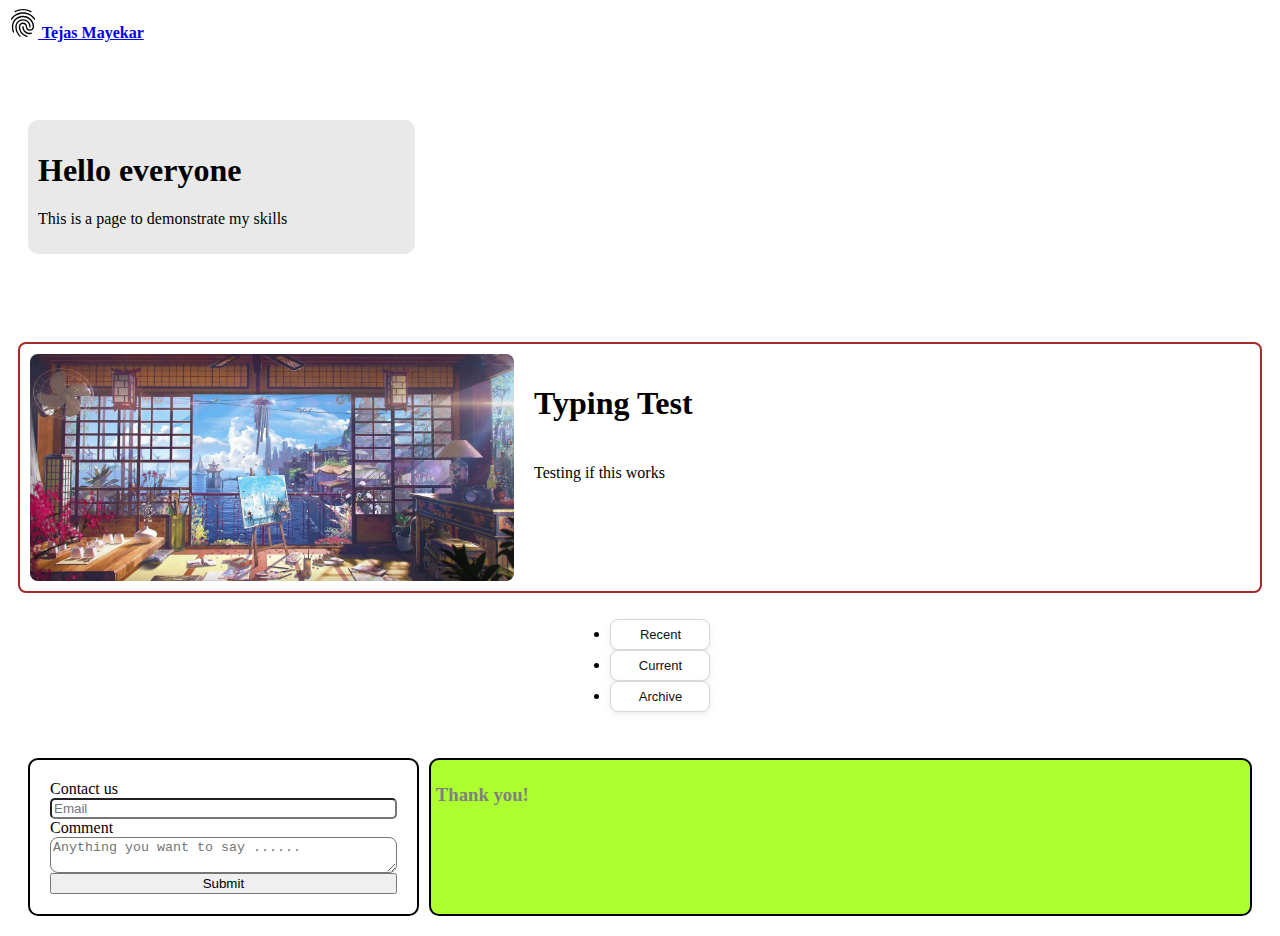
==== commit c104e115: "check" ====
--- a/index.html
+++ b/index.html
@@ -46,6 +46,7 @@
         <input type="text" placeholder="Email" />
         <label>Comment</label>
         <textarea id="comment" placeholder="Anything you want to say ......"></textarea>
+        <button type="submit">Submit</button>
       </form>
       <div class="another">
         <h3 style="color:grey;">Thank you!</h3>
@@ -56,3 +57,6 @@
   </body>
 </html>
 
+
+
+
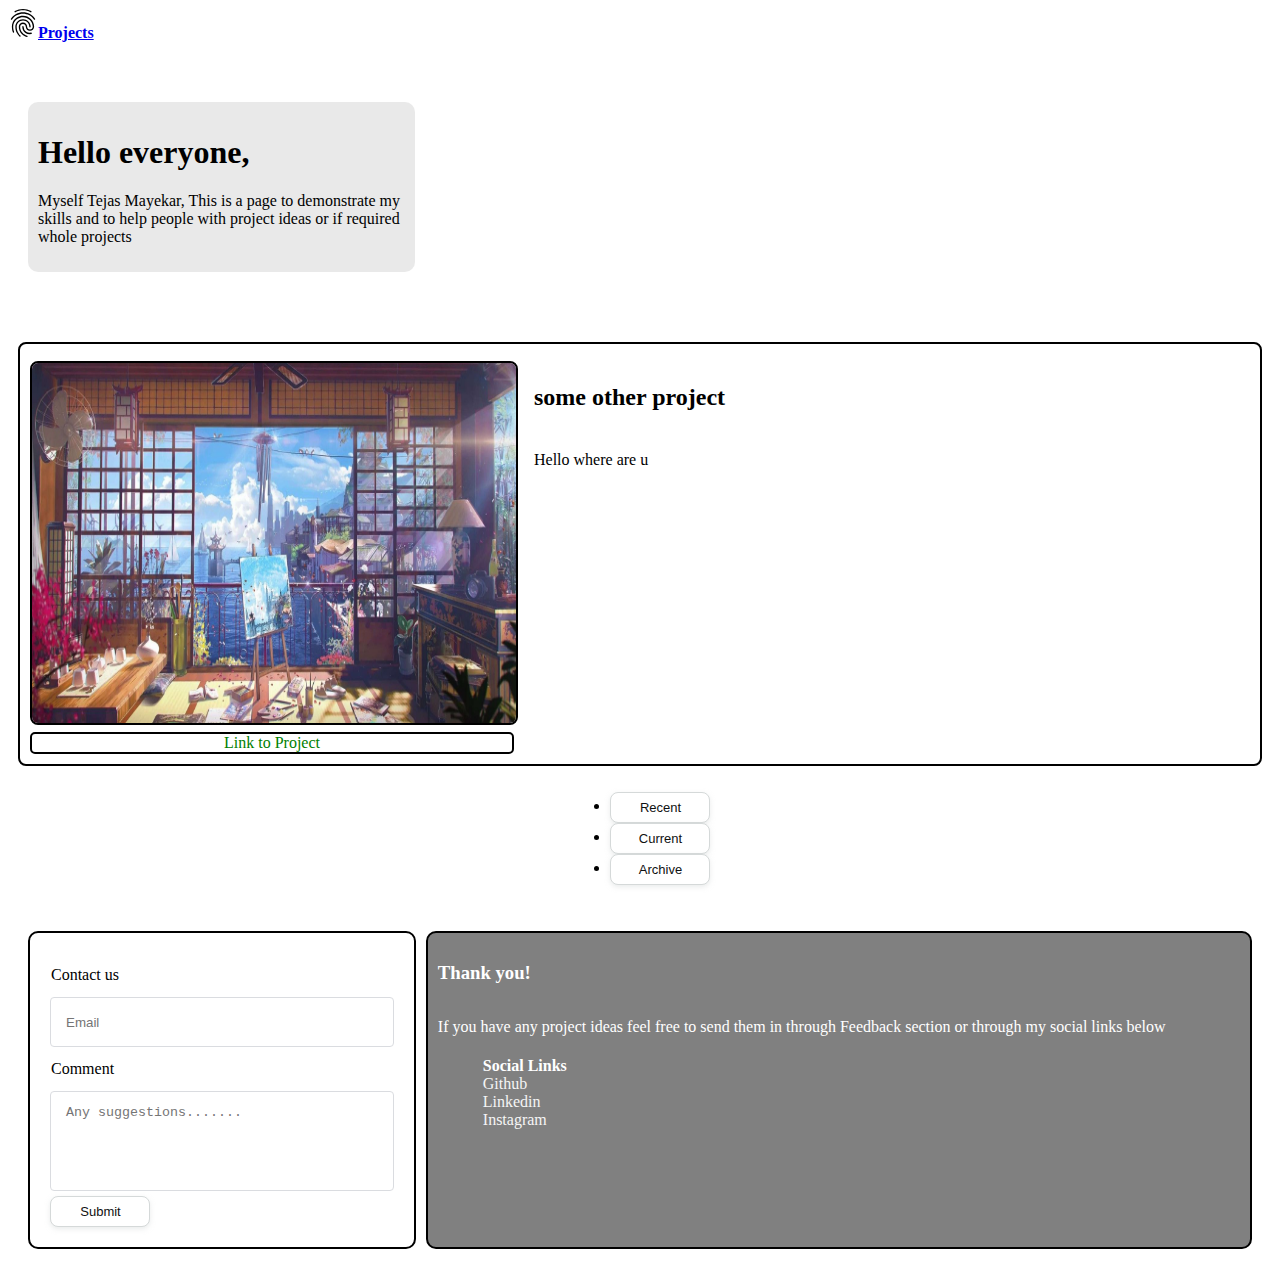
==== commit 18f42611: "near completioC" ====
--- a/index.html
+++ b/index.html
@@ -9,18 +9,18 @@
     <link href="https://cdn.jsdelivr.net/npm/bootstrap@5.0.2/dist/css/bootstrap.min.css" rel="stylesheet" integrity="sha384-EVSTQN3/azprG1Anm3QDgpJLIm9Nao0Yz1ztcQTwFspd3yD65VohhpuuCOmLASjC" crossorigin="anonymous">
     <link rel="stylesheet" type="text/css" href="Style.css" />
 
-    <title>Intro</title>
+    <title>Free Projects</title>
   </head>
   <body onload="load()">
     <nav class="navbar navbar-dark bg-dark">
       <div class="container-fluid">
-        <a class="navbar-brand" href="Extras/Resume/Resume.html"><img src="finger-print-outline.svg" alt="" width="30" height="30" class="d-inline-block align-text-top"><b> Tejas Mayekar</b></a>
+        <a class="navbar-brand" href="Extras/Resume/Resume.html"><img src="finger-print-outline.svg" alt="" width="30" height="30" class="d-inline-block align-text-top"><b>Projects</b></a>
       </div>
     </nav>
     <div class="jumbo">
       <div class="text">
-        <h1>Hello everyone</h1>
-        <p>This is a page to demonstrate my skills</p>
+        <h1>Hello everyone,</h1>
+        <p>Myself Tejas Mayekar, This is a page to demonstrate my skills and to help people with project ideas or if required whole projects</p>
       </div>
     </div>
     <div class="pro-container">
@@ -33,7 +33,7 @@
         <ul class="pagination pagination-lg">
           <li class="page-item"><button onclick="recent()" type="button">Recent</button></li>
           <li class="page-item"><button onclick="current()" type="button">Current</button></li>
-          <li class="page-item"><button onclick="archive()" type="button">Archive</button></li>
+          <li class="page-item"><button onclick="archive(4)" type="button">Archive</button></li>
         </ul>
       </nav>
       </div>
@@ -45,11 +45,18 @@
         <label>Contact us</label>
         <input type="text" placeholder="Email" />
         <label>Comment</label>
-        <textarea id="comment" placeholder="Anything you want to say ......"></textarea>
+        <textarea id="comment" placeholder="Any suggestions......."></textarea>
         <button type="submit">Submit</button>
       </form>
       <div class="another">
-        <h3 style="color:grey;">Thank you!</h3>
+        <h3>Thank you!</h3>
+        <p>If you have any project ideas feel free to send them in through Feedback section or through my social links below</p>
+        <ul>
+          <b>Social Links</b>
+          <li><a href="#">Github</a></li>
+          <li><a href="#">Linkedin</a></li>
+          <li><a href="#">Instagram</a></li>
+        </ul>
       </div>
     </section>
     <script src="https://cdn.jsdelivr.net/npm/bootstrap@5.0.2/dist/js/bootstrap.bundle.min.js" integrity="sha384-MrcW6ZMFYlzcLA8Nl+NtUVF0sA7MsXsP1UyJoMp4YLEuNSfAP+JcXn/tWtIaxVXM" crossorigin="anonymous"></script>
--- a/Style.css
+++ b/Style.css
@@ -5,7 +5,7 @@
   flex-direction:column;
   position: relative;
   margin: auto;
-  background-image:url(https://c.tenor.com/Bwyqs5TAm3sAAAAC/greetings.gif);
+  background-image:url("https://source.unsplash.com/random/1600x200?sig=2");
   padding: 20px;
   background-repeat: no-repeat;
   background-size: 100% 100%;
@@ -15,13 +15,21 @@
   width: 30%;
   border-radius: 10px;
   padding: 10px;
-}
-
+  animation: 1s ease-out 0s 1 slideInFromLeft;
+
+}
+@keyframes slideInFromLeft {
+  0% {
+    transform: translateX(-100%);
+  }
+  100% {
+    transform: translateX(0);
+  }
+}
 .pro-container{
   display:flex;
   justify-content:center;
   flex-direction:column;
-  align-items: center;
 }
 .page{
   display: flex;
@@ -30,31 +38,46 @@
   margin: 10px;
 }
 .box{
-  min-height:400px;
+  min-height:450px;
+  overflow: auto;
 }
 .view{
   margin: 10px;
   padding: 5px;
-  border: 2px solid brown;
+  border: 2px solid black;
   border-radius:8px;
 }
-
+.list-group-item{
+  width: auto;
+}
 .view{
   display: flex;
   flex-direction:row;
 }
 .left{
   width:40%;
-  padding: 5px;
+  height: 400px;
+  padding: 5px;
+  text-align: center;
+  display: flex;
+  flex-direction: column;
 }
 .right{
   width:60%;
   padding: 5px;
 }
 .left img{
+  border: 2px solid black;
   border-radius:8px;
-  height: 100%;
+  height: 90%;
   width: 100%;
+  margin: auto;
+}
+.link{
+  text-decoration: none;
+  color: green;
+  border: 2px solid black;
+  border-radius: 5px;
 }
 .title{
   padding:10px;
@@ -111,9 +134,56 @@
 }
 input{
   border-radius: 5px;
+  box-sizing: border-box;
+  height: 50px;
+  width: 100%;
+  border-radius: 4px;
+  color: #202124;
+  border: 1px solid #dadce0;
+  padding: 13px 15px;
+  transition: 250ms;
 }
 textarea{
   border-radius: 8px;
+  resize: none;
+  box-sizing: border-box;
+  height: 100px;
+  width: 100%;
+  border-radius: 4px;
+  color: #202124;
+  border: 1px solid #dadce0;
+  padding: 13px 15px;
+  transition: 250ms;
+}
+form label{
+  padding: 13px 1px;
+  box-sizing: border-box;
+}
+
+form button{
+  width: 100px;
+  margin-top: 5px;
+  background-color: #fff;
+  border: 1px solid #d5d9d9;
+  border-radius: 8px;
+  box-shadow: rgba(213, 217, 217, .5) 0 2px 5px 0;
+  box-sizing: border-box;
+  color: #0f1111;
+  cursor: pointer;
+  display: inline-block;
+  font-family: "Amazon Ember",sans-serif;
+  font-size: 13px;
+  line-height: 29px;
+  padding: 0 10px 0 11px;
+  position: relative;
+  text-align: center;
+  text-decoration: none;
+  user-select: none;
+  -webkit-user-select: none;
+  touch-action: manipulation;
+  vertical-align: middle;
+  width: 100px;
+
 }
 section{
   display: flex;
@@ -122,13 +192,27 @@
   margin: 10px;
 }
 .another{
+  color: white;
   width: 70%;
-  background: greenyellow;
+  background: gray;
   margin: 5px;
   border: 2px solid black;
   border-radius: 10px;
-  padding: 5px;
-}
+  padding: 10px;
+  display: flex;
+  flex-direction: column;
+}
+.another ul{
+  margin: 5px;
+  list-style: none;
+}
+.another a{
+  color: whitesmoke;
+  list-style: none;
+  text-decoration: none;
+}
+
+
 @media screen and (max-width:600px){
   section{
     flex-direction: column;
@@ -143,6 +227,7 @@
     flex-direction: column;
   }
   .left{
+    height: 30%;
     width: 100%;
   }
   .right{
@@ -152,4 +237,10 @@
     width: 100%;
     min-height: 400px;
   }
-}
+  .text{
+    width: 100%;
+  }
+}
+
+
+
